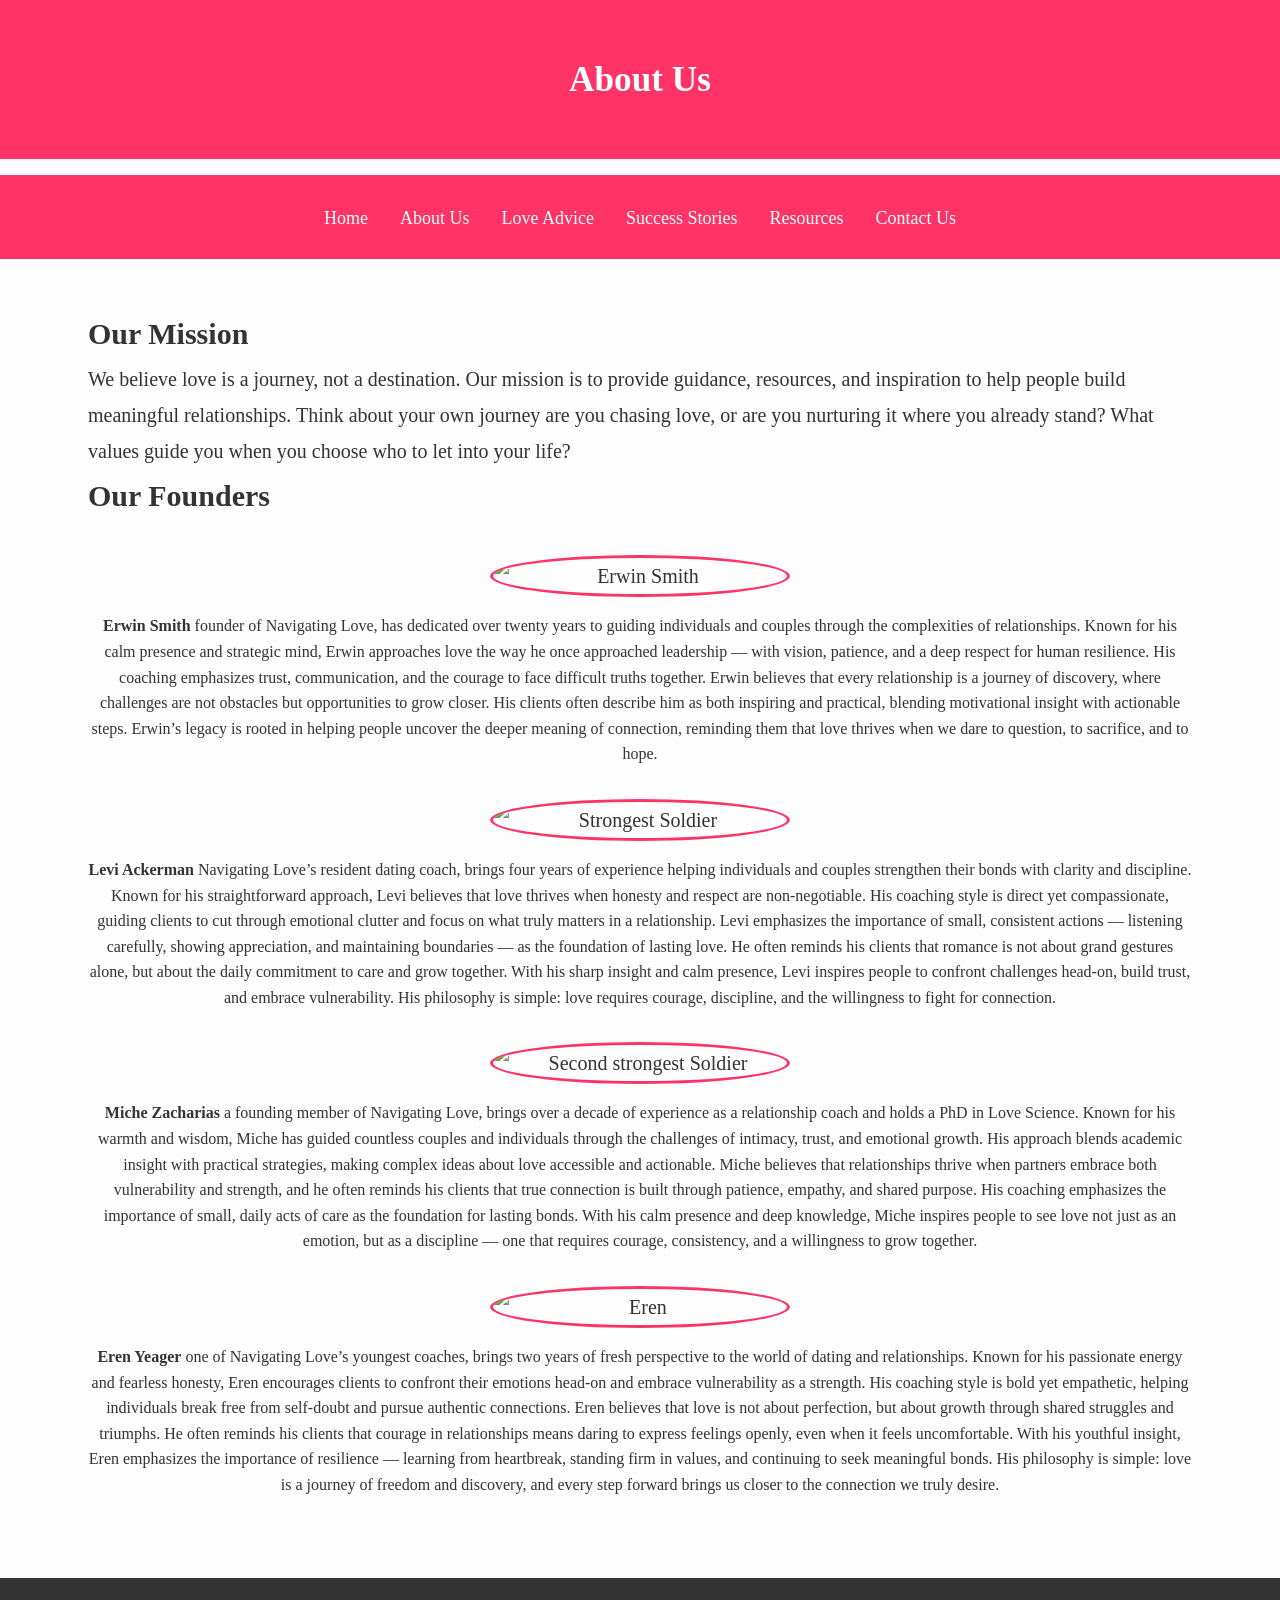
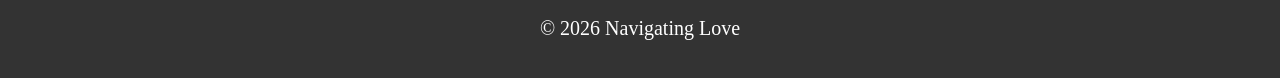
==== about.html @ ad0c97a6 "Add files via upload" ====
<!DOCTYPE html>
<html lang = "en">
    <head>
        <meta charset = "UTF-8">
        <meta name = "viewport" content = "width=device-width, initial-scale= 1.0">
        <title>About Us - Navigating</title>
        <link rel="stylesheet" href="style.css">
    </head>
    <body>
        <header>
            <h1>About Us</h1>
            <nav>
                <ul>
                    <li><a href="index.html">Home</a></li>
                    <li><a href="about.html">About Us</a></li>
                    <li><a href="advice.html">Love Advice</a></li>
                    <li><a href="stories.html">Success Stories</a></li>
                    <li><a href="resources.html">Resources</a></li>
                    <li><a href="contact.html">Contact Us</a></li>
                </ul>
            </nav>
        </header>
        <main>
            <section>
                <h2>Our Mission</h2>
                <p>We believe love is a journey, not a destination. Our mission is to provide guidance, resources, and inspiration to help people build meaningful relationships. Think about your own journey  are you chasing love, or are you nurturing it where you already stand? What values guide you when you choose who to let into your life?</p>
            </section>
            <section>
                <h2>Our Founders</h2>
                <div  class = "Founders">
                    <div class = "founder">
                        <img src="Images/Erwin smith.jpeg" alt="Erwin Smith">
                        <p><strong>Erwin Smith</strong> founder of Navigating Love, has dedicated over twenty years to guiding individuals and couples through the complexities of relationships. Known for his calm presence and strategic mind, Erwin approaches love the way he once approached leadership — with vision, patience, and a deep respect for human resilience. His coaching emphasizes trust, communication, and the courage to face difficult truths together. Erwin believes that every relationship is a journey of discovery, where challenges are not obstacles but opportunities to grow closer. His clients often describe him as both inspiring and practical, blending motivational insight with actionable steps. Erwin’s legacy is rooted in helping people uncover the deeper meaning of connection, reminding them that love thrives when we dare to question, to sacrifice, and to hope.</p>
                    </div>
                    <div class = "founder">
                        <img src="Images/Levi.jpeg" alt="Strongest Soldier">
                        <p><Strong>Levi Ackerman</Strong> Navigating Love’s resident dating coach, brings four years of experience helping individuals and couples strengthen their bonds with clarity and discipline. Known for his straightforward approach, Levi believes that love thrives when honesty and respect are non‑negotiable. His coaching style is direct yet compassionate, guiding clients to cut through emotional clutter and focus on what truly matters in a relationship. Levi emphasizes the importance of small, consistent actions — listening carefully, showing appreciation, and maintaining boundaries — as the foundation of lasting love. He often reminds his clients that romance is not about grand gestures alone, but about the daily commitment to care and grow together. With his sharp insight and calm presence, Levi inspires people to confront challenges head‑on, build trust, and embrace vulnerability. His philosophy is simple: love requires courage, discipline, and the willingness to fight for connection.</p>
                    </div>
                    <div class = founder>
                        <img src="Images/Miche.jpeg" alt="Second strongest Soldier">
                    <p><strong>Miche Zacharias</strong> a founding member of Navigating Love, brings over a decade of experience as a relationship coach and holds a PhD in Love Science. Known for his warmth and wisdom, Miche has guided countless couples and individuals through the challenges of intimacy, trust, and emotional growth. His approach blends academic insight with practical strategies, making complex ideas about love accessible and actionable. Miche believes that relationships thrive when partners embrace both vulnerability and strength, and he often reminds his clients that true connection is built through patience, empathy, and shared purpose. His coaching emphasizes the importance of small, daily acts of care as the foundation for lasting bonds. With his calm presence and deep knowledge, Miche inspires people to see love not just as an emotion, but as a discipline — one that requires courage, consistency, and a willingness to grow together. </p>
                    </div>
                    <div class ="founder">
                        <img src="Images/Eren Yegar.jpeg" alt="Eren">
                        <p><strong>Eren Yeager</strong> one of Navigating Love’s youngest coaches, brings two years of fresh perspective to the world of dating and relationships. Known for his passionate energy and fearless honesty, Eren encourages clients to confront their emotions head‑on and embrace vulnerability as a strength. His coaching style is bold yet empathetic, helping individuals break free from self‑doubt and pursue authentic connections. Eren believes that love is not about perfection, but about growth through shared struggles and triumphs. He often reminds his clients that courage in relationships means daring to express feelings openly, even when it feels uncomfortable. With his youthful insight, Eren emphasizes the importance of resilience — learning from heartbreak, standing firm in values, and continuing to seek meaningful bonds. His philosophy is simple: love is a journey of freedom and discovery, and every step forward brings us closer to the connection we truly desire.</p> 
                    </div>
                </div>
                
            </section>
        </main>
        <footer>
            <p>&copy; 2026 Navigating Love</p>
        </footer>
    </body>
</html>
---- style.css ----
*{
    margin: 0;
    padding: 0;
    box-sizing: border-box;
}

body{
    font-family: Georgia, 'Times New Roman', Times, serif;
    background-color:#fdfdfd;
    color: #333;
    line-height: 1.8;
    font-size: 20px;
}
header  h1{
    background: #ff3366;
    color: white;
    padding: 3rem;
    text-align: center;
}
header h1{
    font-size: 3rem;
    margin-bottom: 1rem;
}
nav ul{
    list-style: none;
    display: flex;
    justify-content: center;
    background-color: #ff3366;
    padding: 1rem 0;
}
nav li{
    margin: 0 1rem;
}

nav a {
    color: white;
    text-decoration: none;
    padding: 0.5rem 1rem;
    font-size:18px;
    transition: background 0.3s;
} 
nav a:hover {
    background-color: #ff6699;
    border-radius: 5px;
}

main{
    padding: 3rem;
    max-width: 1200px;
    margin: auto;
}

textarea {
    width: 100%;
    padding: 1rem;
    margin: 1rem 0;
    font-size: 18px;
    border: 2px solid #ccc;
    border-radius: 8px;
    resize: vertical;
}

button {
    background: #ff3366;
    color: white;
    padding: 1rem 2rem;
    border: none;
    border-radius: 8px;
    font-size: 18px;
    cursor: pointer;
}

button:hover{
    background: #ff6699;
}

img{
    display: block;
    margin: 2rem auto;
    border: 4px solid #ff3366;
    border-radius: 10px;
    max-width: 100%;
    height: auto;
}

footer{
    background: #333;
    color: white;
    text-align: center;
    padding: 2rem;
    margin-top: 2rem;
}

@media (max-width: 768px){
    nav ul{
        flex-direction: column;
    }
}
nav li{
    margin: 0.5rem 0;
}
header h1{
    font-size: 2.2rem;
}
.founders {
    display: grid;
    grid-template-columns: repeat(4,1fr);
    gap: 2rem;
    margin-top: 2rem;
}
.founder{
    text-align: center;
}
.founder img{
    width:100%;
    max-width: 300px;
    border-radius: 50%;
    margin-bottom: 1rem;
    border : 3px solid #ff3366;
}
.founder p{
    font-size: 1rem;
    line-height: 1.6;
}
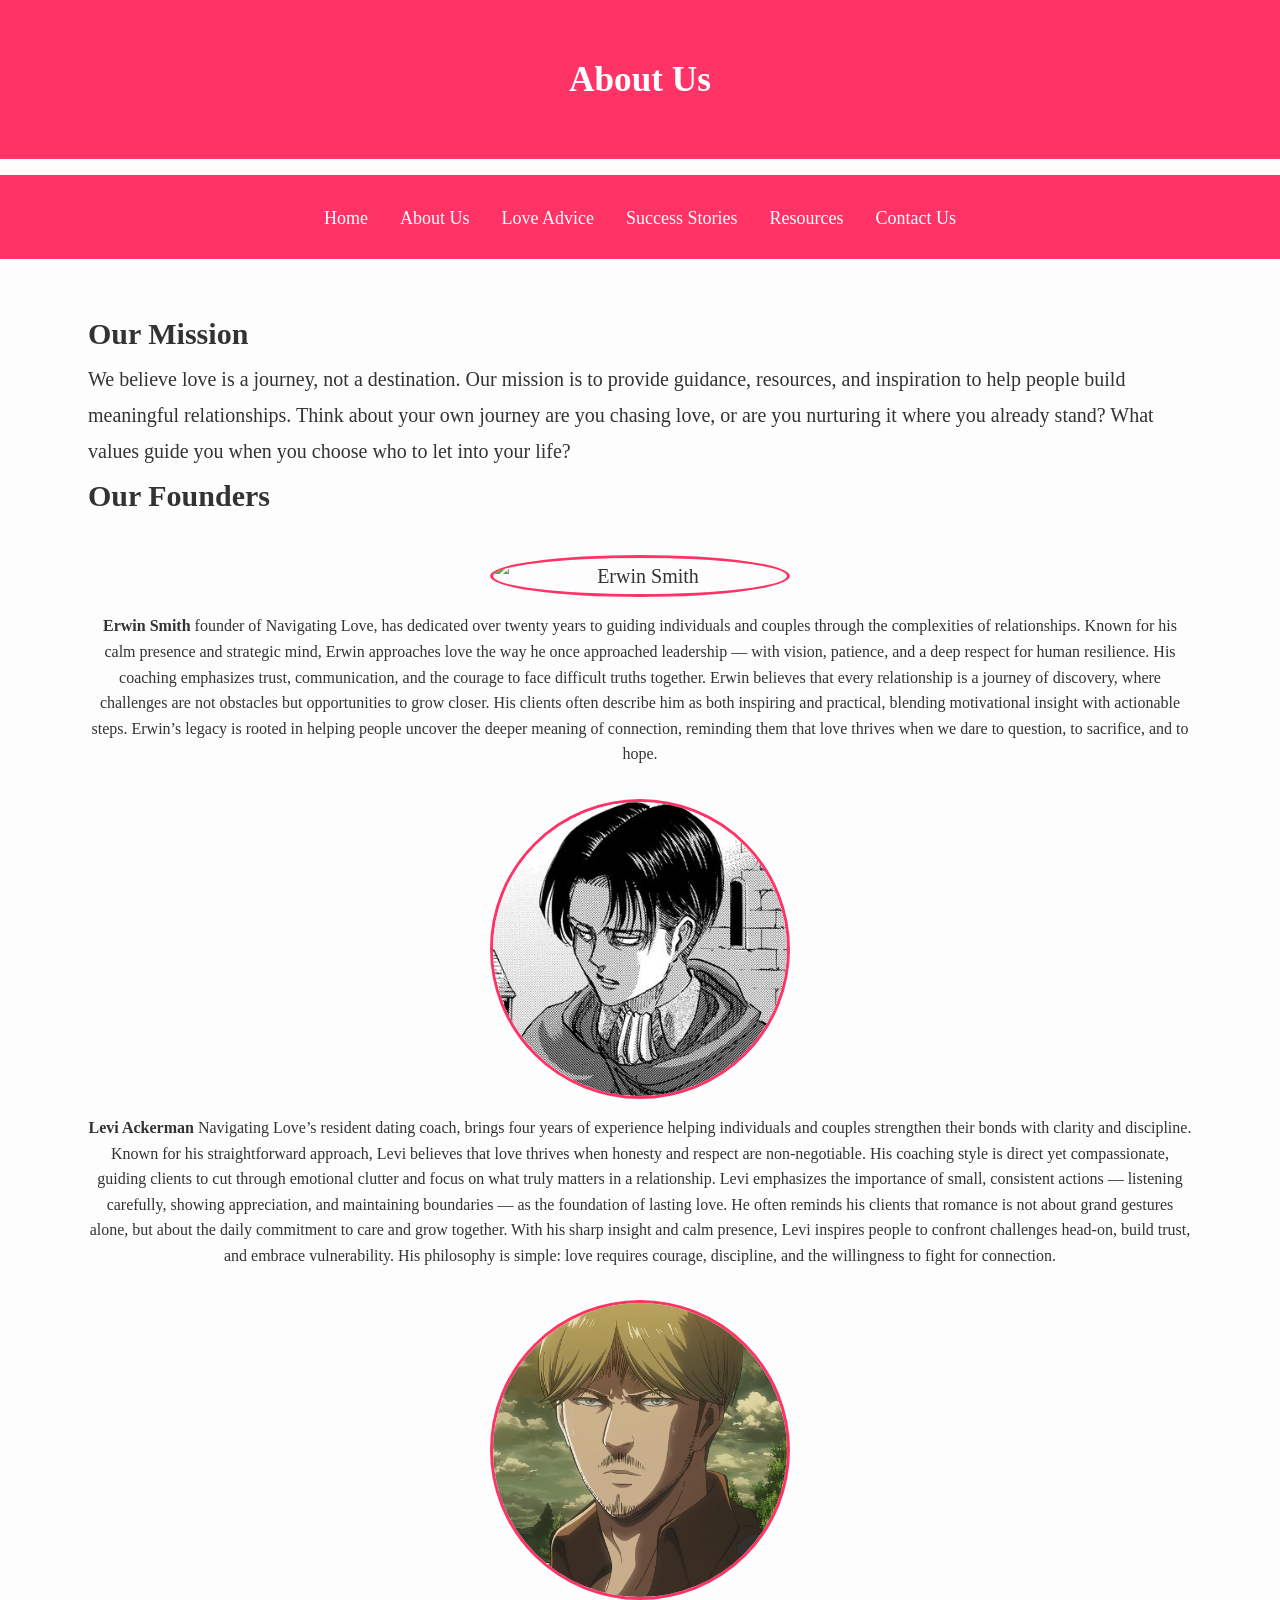
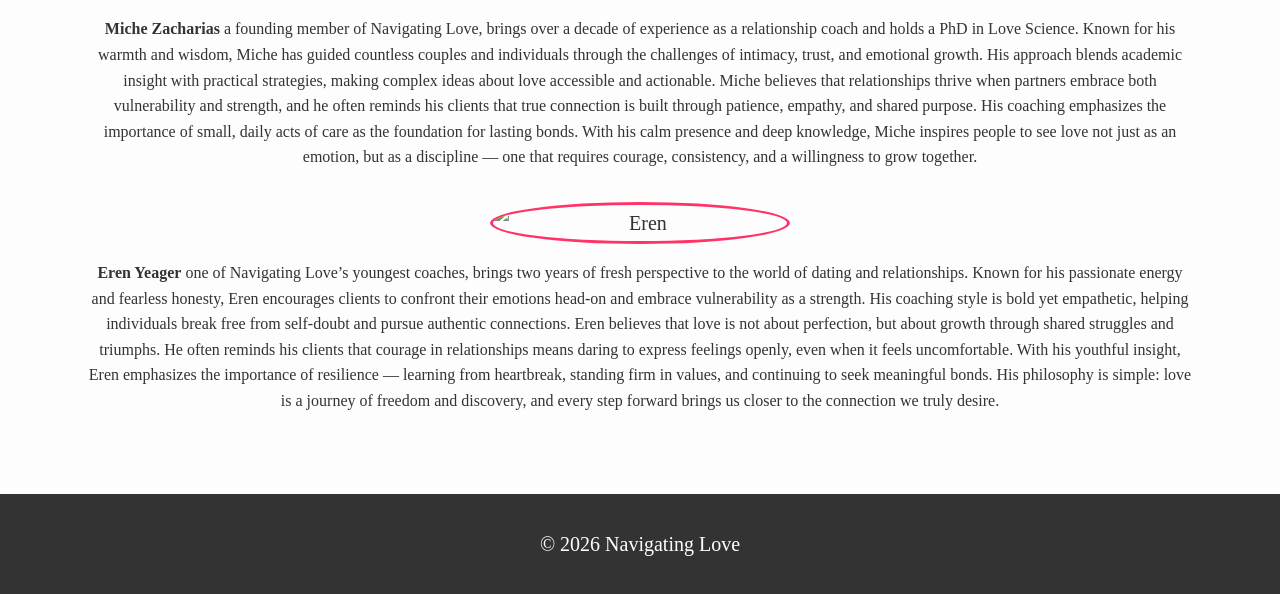
==== commit f751534e: "Add files via upload" ====
--- a/about.html
+++ b/about.html
@@ -5,6 +5,7 @@
         <meta name = "viewport" content = "width=device-width, initial-scale= 1.0">
         <title>About Us - Navigating</title>
         <link rel="stylesheet" href="style.css">
+        <link rel= "icon" type="Images/jpeg" href="heart.jpeg">
     </head>
     <body>
         <header>
@@ -29,19 +30,19 @@
                 <h2>Our Founders</h2>
                 <div  class = "Founders">
                     <div class = "founder">
-                        <img src="Images/Erwin smith.jpeg" alt="Erwin Smith">
+                        <img src="erwin-smith.jpeg" alt="Erwin Smith">
                         <p><strong>Erwin Smith</strong> founder of Navigating Love, has dedicated over twenty years to guiding individuals and couples through the complexities of relationships. Known for his calm presence and strategic mind, Erwin approaches love the way he once approached leadership — with vision, patience, and a deep respect for human resilience. His coaching emphasizes trust, communication, and the courage to face difficult truths together. Erwin believes that every relationship is a journey of discovery, where challenges are not obstacles but opportunities to grow closer. His clients often describe him as both inspiring and practical, blending motivational insight with actionable steps. Erwin’s legacy is rooted in helping people uncover the deeper meaning of connection, reminding them that love thrives when we dare to question, to sacrifice, and to hope.</p>
                     </div>
                     <div class = "founder">
-                        <img src="Images/Levi.jpeg" alt="Strongest Soldier">
+                        <img src="levi.jpeg" alt="Strongest Soldier">
                         <p><Strong>Levi Ackerman</Strong> Navigating Love’s resident dating coach, brings four years of experience helping individuals and couples strengthen their bonds with clarity and discipline. Known for his straightforward approach, Levi believes that love thrives when honesty and respect are non‑negotiable. His coaching style is direct yet compassionate, guiding clients to cut through emotional clutter and focus on what truly matters in a relationship. Levi emphasizes the importance of small, consistent actions — listening carefully, showing appreciation, and maintaining boundaries — as the foundation of lasting love. He often reminds his clients that romance is not about grand gestures alone, but about the daily commitment to care and grow together. With his sharp insight and calm presence, Levi inspires people to confront challenges head‑on, build trust, and embrace vulnerability. His philosophy is simple: love requires courage, discipline, and the willingness to fight for connection.</p>
                     </div>
                     <div class = founder>
-                        <img src="Images/Miche.jpeg" alt="Second strongest Soldier">
+                        <img src="miche.jpeg" alt="Second strongest Soldier">
                     <p><strong>Miche Zacharias</strong> a founding member of Navigating Love, brings over a decade of experience as a relationship coach and holds a PhD in Love Science. Known for his warmth and wisdom, Miche has guided countless couples and individuals through the challenges of intimacy, trust, and emotional growth. His approach blends academic insight with practical strategies, making complex ideas about love accessible and actionable. Miche believes that relationships thrive when partners embrace both vulnerability and strength, and he often reminds his clients that true connection is built through patience, empathy, and shared purpose. His coaching emphasizes the importance of small, daily acts of care as the foundation for lasting bonds. With his calm presence and deep knowledge, Miche inspires people to see love not just as an emotion, but as a discipline — one that requires courage, consistency, and a willingness to grow together. </p>
                     </div>
                     <div class ="founder">
-                        <img src="Images/Eren Yegar.jpeg" alt="Eren">
+                        <img src="eren-yegar.jpeg" alt="Eren">
                         <p><strong>Eren Yeager</strong> one of Navigating Love’s youngest coaches, brings two years of fresh perspective to the world of dating and relationships. Known for his passionate energy and fearless honesty, Eren encourages clients to confront their emotions head‑on and embrace vulnerability as a strength. His coaching style is bold yet empathetic, helping individuals break free from self‑doubt and pursue authentic connections. Eren believes that love is not about perfection, but about growth through shared struggles and triumphs. He often reminds his clients that courage in relationships means daring to express feelings openly, even when it feels uncomfortable. With his youthful insight, Eren emphasizes the importance of resilience — learning from heartbreak, standing firm in values, and continuing to seek meaningful bonds. His philosophy is simple: love is a journey of freedom and discovery, and every step forward brings us closer to the connection we truly desire.</p> 
                     </div>
                 </div>
